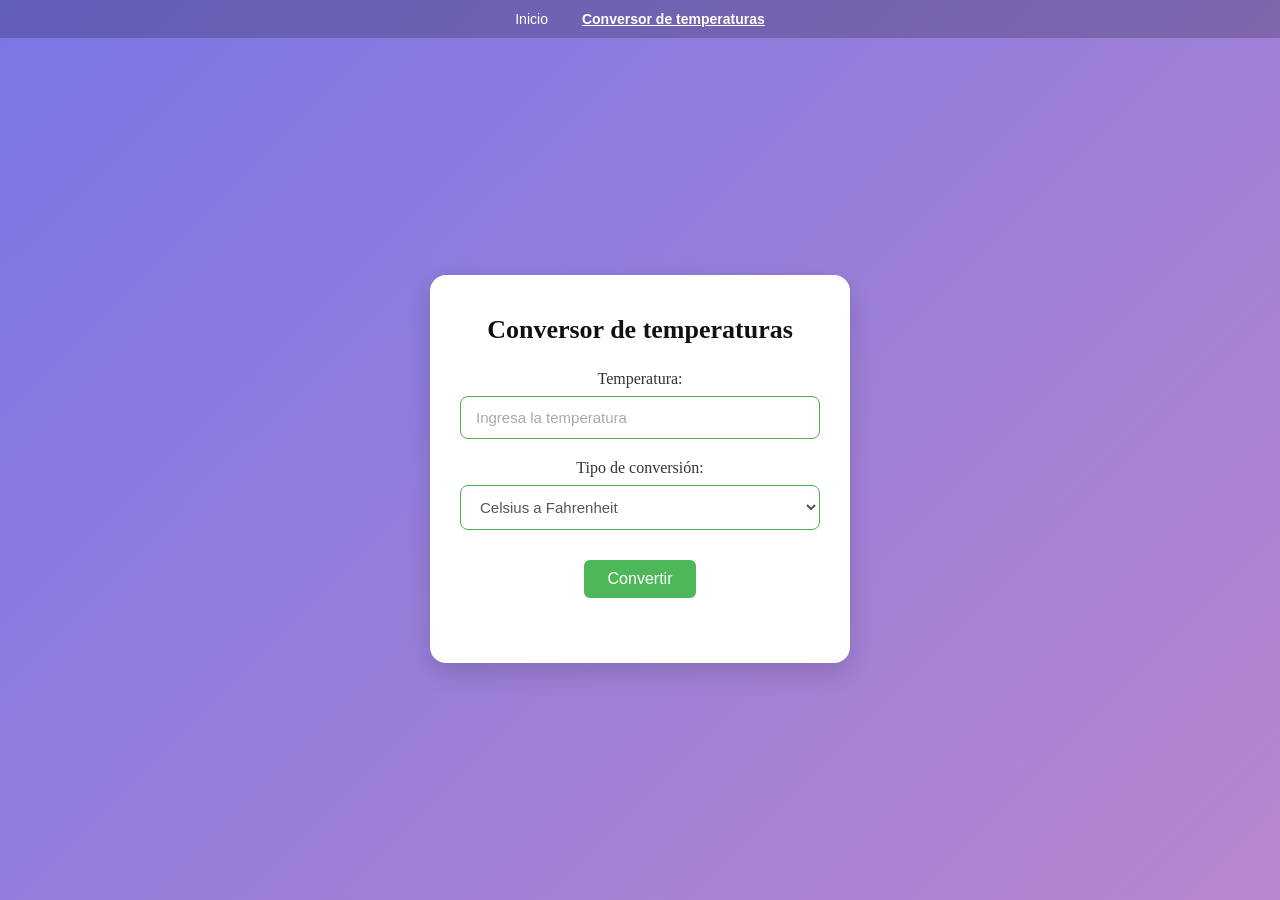
==== index.html @ a7ac6016 "Add files via upload" ====
<!DOCTYPE html>
<html lang="es">
<head>
    <meta charset="UTF-8">
    <meta name="viewport" content="width=device-width, initial-scale=1.0">
    <title>Conversor de temperaturas</title>
    <style>
        * {
            box-sizing: border-box;
            margin: 0;
            padding: 0;
        }

        body {
            font-family: 'Georgia', serif;
            background: linear-gradient(135deg, #7976e5 0%, #b886cd 100%);
            min-height: 100vh;
            display: flex;
            flex-direction: column;
            align-items: center;
        }

        nav {
            width: 100%;
            background-color: rgba(0, 0, 0, 0.2);
            padding: 10px 0;
            text-align: center;
        }

        nav a {
            color: white;
            text-decoration: none;
            font-family: sans-serif;
            margin: 0 15px;
            font-size: 14px;
        }

        nav a.active {
            font-weight: bold;
            text-decoration: underline;
        }

        .card {
            background-color: #ffffff;
            width: 90%;
            max-width: 420px;
            margin: auto;
            padding: 40px 30px;
            border-radius: 16px;
            box-shadow: 0 10px 25px rgba(0, 0, 0, 0.15);
            text-align: center;
        }

        .card h1 {
            font-size: 26px;
            color: #111;
            margin-bottom: 25px;
            font-weight: bold;
        }

        .form-group {
            margin-bottom: 20px;
            text-align: center;
        }

        .form-group label {
            display: block;
            font-size: 16px;
            color: #333;
            margin-bottom: 8px;
        }

        input[type="number"], select {
            width: 100%;
            padding: 12px 15px;
            font-size: 15px;
            color: #555;
            border: 1.5px solid #4cae4c;
            border-radius: 8px;
            outline: none;
            background-color: #fff;
        }

        input[type="number"]::placeholder {
            color: #aaa;
        }

        button {
            background-color: #4eb759;
            color: white;
            border: none;
            padding: 10px 24px;
            font-size: 16px;
            border-radius: 6px;
            cursor: pointer;
            margin-top: 10px;
            transition: background-color 0.2s;
        }

        button:hover {
            background-color: #429f4b;
        }

        #resultado {
            margin-top: 25px;
            font-size: 18px;
            color: #222;
            font-weight: bold;
        }
    </style>
</head>
<body>

    <nav>
        <a href="index.html">Inicio</a>
        <a href="temperaturas.html" class="active">Conversor de temperaturas</a>
    </nav>

    <div class="card">
        <h1>Conversor de temperaturas</h1>

        <div class="form-group">
            <label for="temperatura">Temperatura:</label>
            <input type="number" id="temperatura" placeholder="Ingresa la temperatura" step="any">
        </div>

        <div class="form-group">
            <label for="tipoConversion">Tipo de conversión:</label>
            <select id="tipoConversion">
                <option value="cToF">Celsius a Fahrenheit</option>
                <option value="fToC">Fahrenheit a Celsius</option>
            </select>
        </div>

        <button type="button" onclick="convertir()">Convertir</button>

        <p id="resultado"></p>
    </div>

    <script src="temperaturas.js"></script>
</body>
</html>
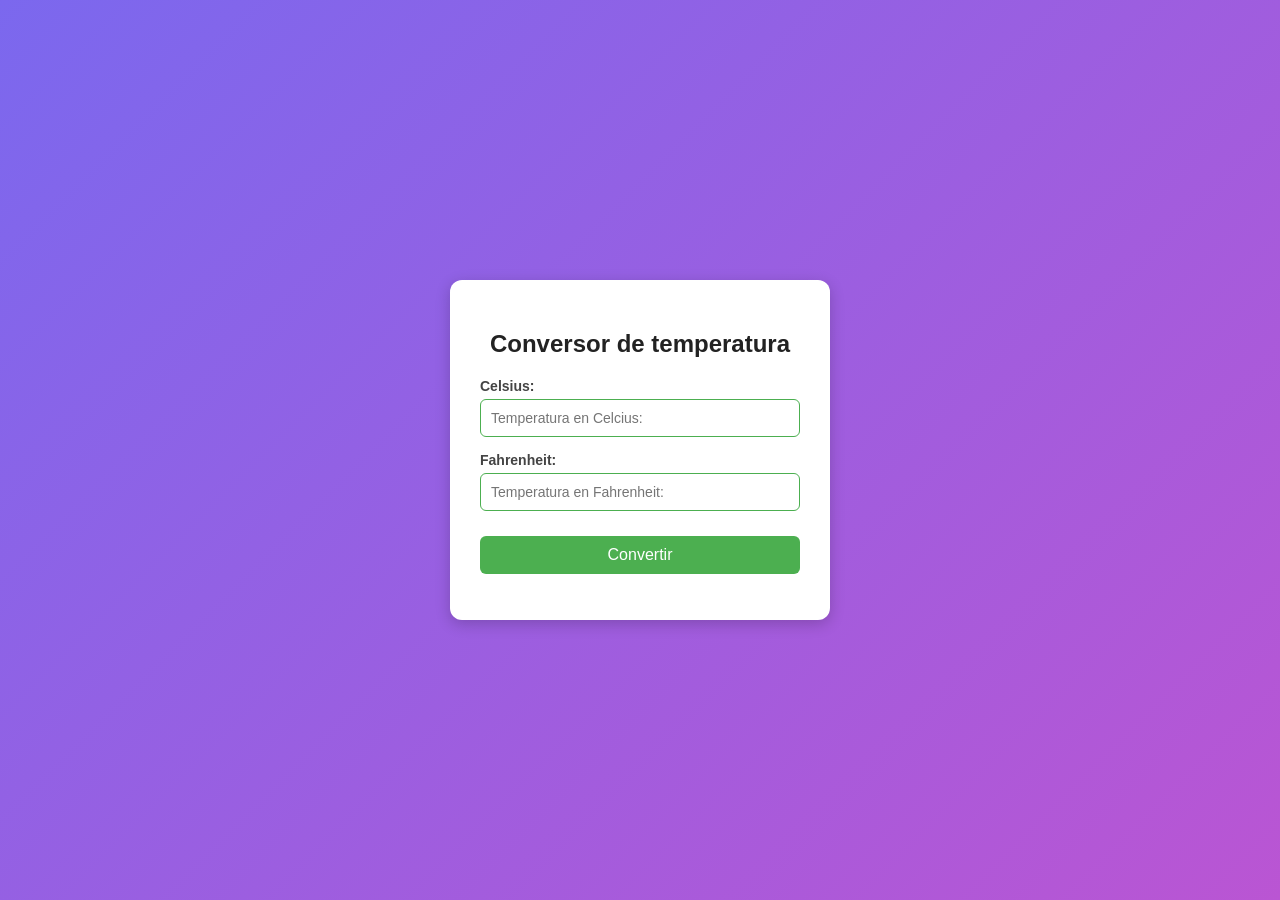
==== commit 02db9885: "Add files via upload" ====
--- a/index.html
+++ b/index.html
@@ -1,142 +1,31 @@
-<!DOCTYPE html>
-<html lang="es">
-<head>
-    <meta charset="UTF-8">
-    <meta name="viewport" content="width=device-width, initial-scale=1.0">
-    <title>Conversor de temperaturas</title>
-    <style>
-        * {
-            box-sizing: border-box;
-            margin: 0;
-            padding: 0;
-        }
-
-        body {
-            font-family: 'Georgia', serif;
-            background: linear-gradient(135deg, #7976e5 0%, #b886cd 100%);
-            min-height: 100vh;
-            display: flex;
-            flex-direction: column;
-            align-items: center;
-        }
-
-        nav {
-            width: 100%;
-            background-color: rgba(0, 0, 0, 0.2);
-            padding: 10px 0;
-            text-align: center;
-        }
-
-        nav a {
-            color: white;
-            text-decoration: none;
-            font-family: sans-serif;
-            margin: 0 15px;
-            font-size: 14px;
-        }
-
-        nav a.active {
-            font-weight: bold;
-            text-decoration: underline;
-        }
-
-        .card {
-            background-color: #ffffff;
-            width: 90%;
-            max-width: 420px;
-            margin: auto;
-            padding: 40px 30px;
-            border-radius: 16px;
-            box-shadow: 0 10px 25px rgba(0, 0, 0, 0.15);
-            text-align: center;
-        }
-
-        .card h1 {
-            font-size: 26px;
-            color: #111;
-            margin-bottom: 25px;
-            font-weight: bold;
-        }
-
-        .form-group {
-            margin-bottom: 20px;
-            text-align: center;
-        }
-
-        .form-group label {
-            display: block;
-            font-size: 16px;
-            color: #333;
-            margin-bottom: 8px;
-        }
-
-        input[type="number"], select {
-            width: 100%;
-            padding: 12px 15px;
-            font-size: 15px;
-            color: #555;
-            border: 1.5px solid #4cae4c;
-            border-radius: 8px;
-            outline: none;
-            background-color: #fff;
-        }
-
-        input[type="number"]::placeholder {
-            color: #aaa;
-        }
-
-        button {
-            background-color: #4eb759;
-            color: white;
-            border: none;
-            padding: 10px 24px;
-            font-size: 16px;
-            border-radius: 6px;
-            cursor: pointer;
-            margin-top: 10px;
-            transition: background-color 0.2s;
-        }
-
-        button:hover {
-            background-color: #429f4b;
-        }
-
-        #resultado {
-            margin-top: 25px;
-            font-size: 18px;
-            color: #222;
-            font-weight: bold;
-        }
-    </style>
-</head>
-<body>
-
-    <nav>
-        <a href="index.html">Inicio</a>
-        <a href="temperaturas.html" class="active">Conversor de temperaturas</a>
-    </nav>
-
-    <div class="card">
-        <h1>Conversor de temperaturas</h1>
-
-        <div class="form-group">
-            <label for="temperatura">Temperatura:</label>
-            <input type="number" id="temperatura" placeholder="Ingresa la temperatura" step="any">
-        </div>
-
-        <div class="form-group">
-            <label for="tipoConversion">Tipo de conversión:</label>
-            <select id="tipoConversion">
-                <option value="cToF">Celsius a Fahrenheit</option>
-                <option value="fToC">Fahrenheit a Celsius</option>
-            </select>
-        </div>
-
-        <button type="button" onclick="convertir()">Convertir</button>
-
-        <p id="resultado"></p>
-    </div>
-
-    <script src="temperaturas.js"></script>
-</body>
-</html>+<!DOCTYPE html>
+<html lang="es">
+<head>
+    <meta charset="UTF-8">
+    <meta name="viewport" content="width=device-width, initial-scale=1.0">
+    <title>Conversor de temperatura</title>
+    <link rel="stylesheet" href="estilos.css">
+</head>
+<body>
+
+    <div class="card">
+        <h2>Conversor de temperatura</h2>
+        
+        <div class="input-group">
+            <label>Celsius:</label>
+            <input type="number" id="celsius" placeholder="Temperatura en Celcius:">
+        </div>
+
+        <div class="input-group">
+            <label>Fahrenheit:</label>
+            <input type="number" id="fahrenheit" placeholder="Temperatura en Fahrenheit:">
+        </div>
+
+        <button id="btnConvertir">Convertir</button>
+        
+        <p id="resultado"></p>
+    </div>
+    
+    <script src="temperaturas.js"></script>
+</body>
+</html>
--- a/estilos.css
+++ b/estilos.css
@@ -0,0 +1,69 @@
+body {
+    margin: 0;
+    padding: 0;
+    font-family: Arial, sans-serif;
+    background: linear-gradient(135deg, #7b68ee, #ba55d3);
+    height: 100vh;
+    display: flex;
+    justify-content: center;
+    align-items: center;
+}
+
+.card {
+    background: white;
+    padding: 30px;
+    border-radius: 12px;
+    box-shadow: 0 4px 15px rgba(0, 0, 0, 0.2);
+    width: 320px;
+    text-align: center;
+}
+
+h2 {
+    margin-bottom: 20px;
+    color: #222;
+}
+
+.input-group {
+    margin-bottom: 15px;
+    text-align: left;
+}
+
+label {
+    display: block;
+    margin-bottom: 5px;
+    font-weight: bold;
+    color: #444;
+    font-size: 14px;
+}
+
+input {
+    width: 100%;
+    padding: 10px;
+    border: 1px solid #4CAF50;
+    border-radius: 6px;
+    box-sizing: border-box;
+    outline: none;
+    font-size: 14px;
+}
+
+button {
+    background-color: #4CAF50;
+    color: white;
+    border: none;
+    padding: 10px 20px;
+    border-radius: 6px;
+    font-size: 16px;
+    cursor: pointer;
+    width: 100%;
+    margin-top: 10px;
+}
+
+button:hover {
+    background-color: #45a049;
+}
+
+#resultado {
+    margin-top: 15px;
+    font-weight: bold;
+    color: #333;
+}
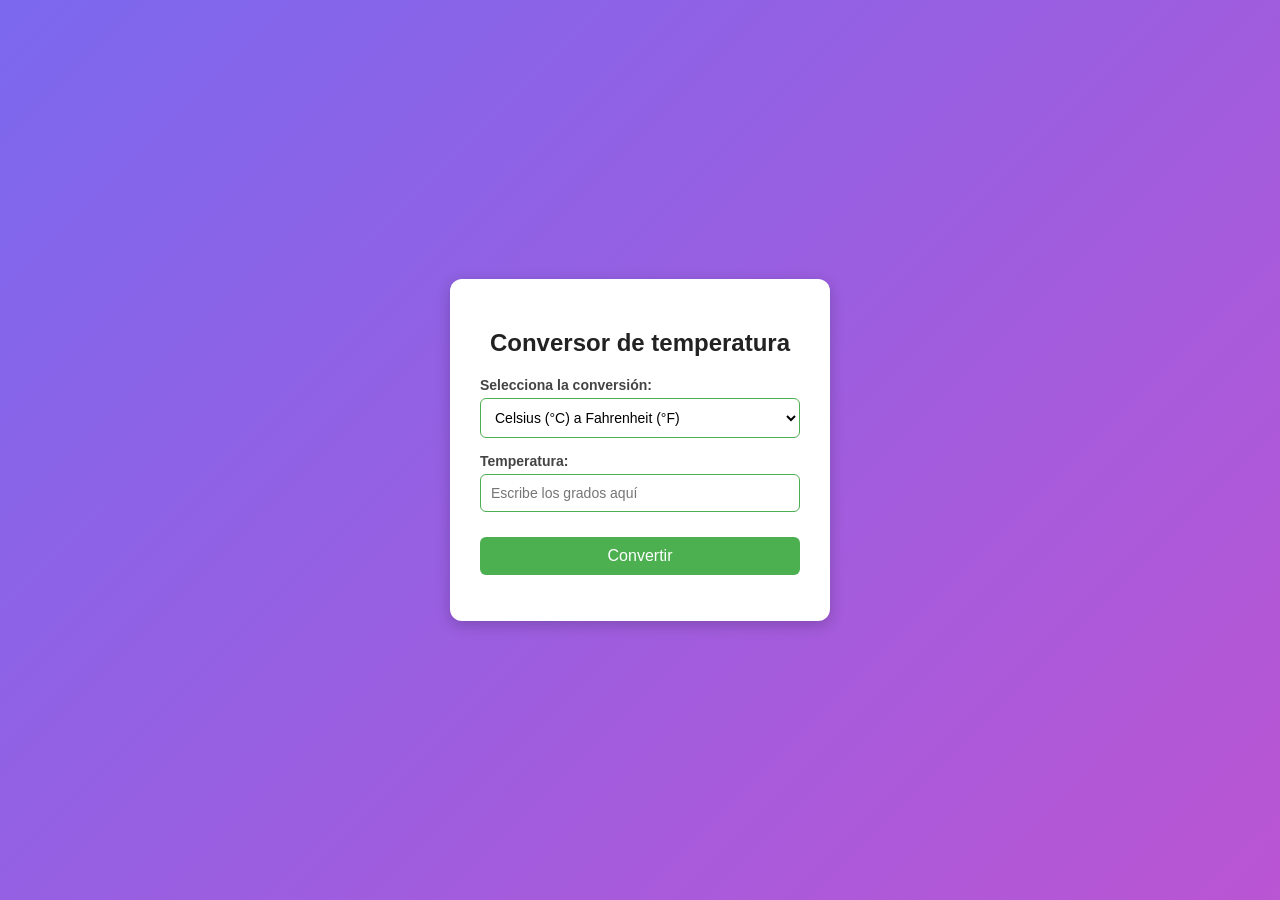
==== commit 8c0db9ac: "Update temperature conversion form labels and inputs" ====
--- a/index.html
+++ b/index.html
@@ -12,13 +12,16 @@
         <h2>Conversor de temperatura</h2>
         
         <div class="input-group">
-            <label>Celsius:</label>
-            <input type="number" id="celsius" placeholder="Temperatura en Celcius:">
+            <label for="tipoConversion">Selecciona la conversión:</label>
+            <select id="tipoConversion">
+                <option value="c-a-f">Celsius (°C) a Fahrenheit (°F)</option>
+                <option value="f-a-c">Fahrenheit (°F) a Celsius (°C)</option>
+            </select>
         </div>
 
         <div class="input-group">
-            <label>Fahrenheit:</label>
-            <input type="number" id="fahrenheit" placeholder="Temperatura en Fahrenheit:">
+            <label for="temperatura">Temperatura:</label>
+            <input type="number" id="temperatura" placeholder="Escribe los grados aquí">
         </div>
 
         <button id="btnConvertir">Convertir</button>
--- a/estilos.css
+++ b/estilos.css
@@ -36,7 +36,7 @@
     font-size: 14px;
 }
 
-input {
+input, select {
     width: 100%;
     padding: 10px;
     border: 1px solid #4CAF50;
@@ -44,6 +44,7 @@
     box-sizing: border-box;
     outline: none;
     font-size: 14px;
+    background-color: white;
 }
 
 button {
@@ -66,4 +67,5 @@
     margin-top: 15px;
     font-weight: bold;
     color: #333;
+    font-size: 16px;
 }
